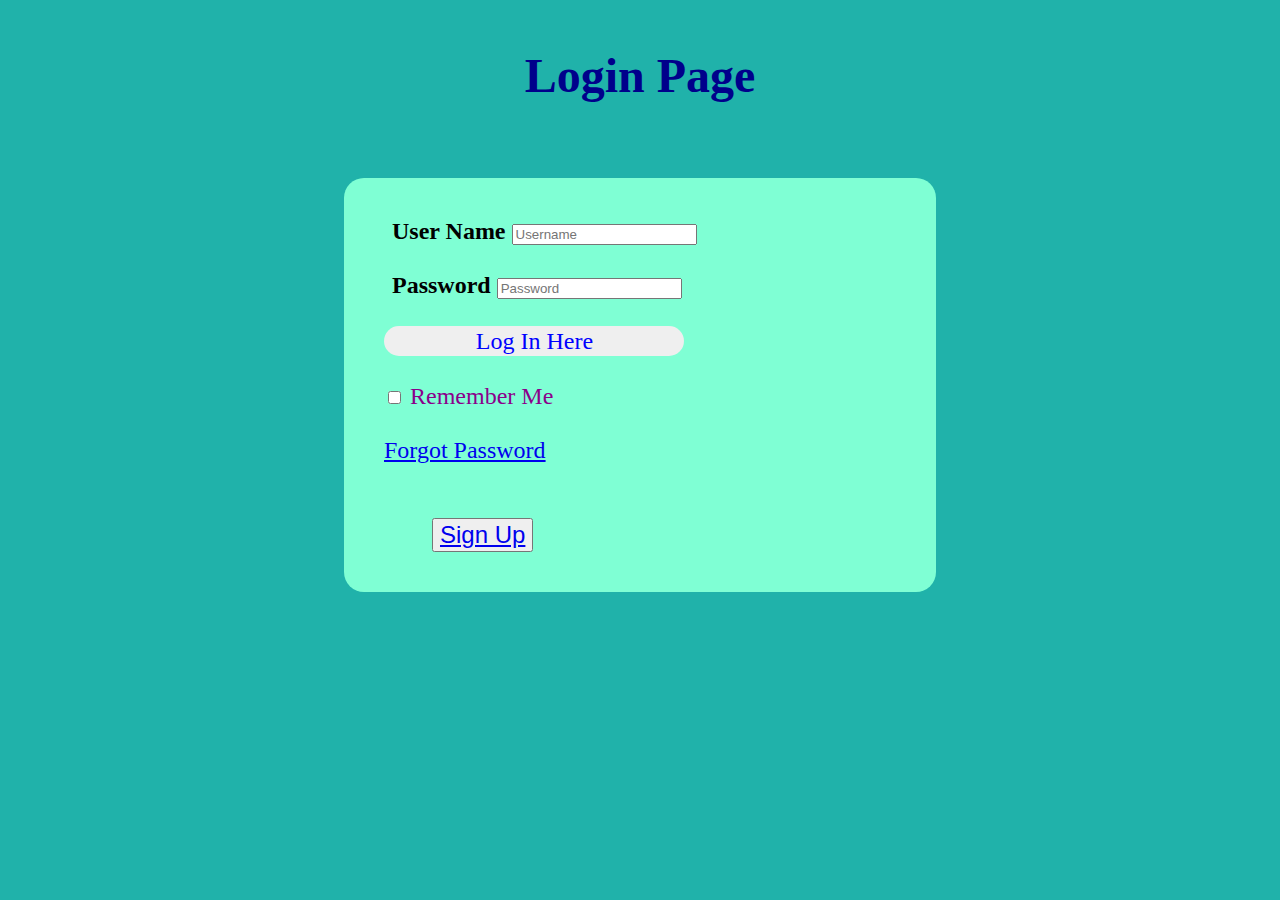
==== login/login.html @ 372d42d7 "reformatted codebase" ====
<!DOCTYPE html>
<html lang="en">
<head>
    <meta charset="UTF-8">
    <meta http-equiv="X-UA-Compatible" content="IE=edge">
    <meta name="viewport" content="width=device-width, initial-scale=1.0">
    <title>Login Page</title>
    <link rel="stylesheet" href="login.css">
</head>
<body>
    <main>  
        <h1>Login Page</h1> <br>
        <div class="login">
            <form id="login" method="get" action="login.php">
             <label>
                    <b>User Name</b>
                    <input type="text" name="Uname" id="Uname" placeholder="Username">
                </label>
                <br>
                <br>
                <label>
                    <b>Password</b>
                    <input type="text" name="Pass" id="Pass" placeholder="Password">
                </label>
                <br>
                <br>
                <input class="center" type="button" name="log" id="log" value="Log In Here">
                <br>
                <br>
                <input type="checkbox" id="Check">
                <span class="green">Remember Me</span>
                <br>
                <br>
                        <a href="#">Forgot Password</a>
            </form>
            <br><br>
            <button style="font-size: x-large; margin-left: 3rem;"><a href="signup.html">Sign Up</a></button>
        </div>
    </main>
</body>
</html>
---- login/login.css ----
body {
    margin: 0;
    padding: 0;
    background-color: lightseagreen;
}

main {
    width: 100%;
    font-family: 'Times New Roman', Times, serif;
    font-size: x-large;
}

.login {
    width: 40%;
    overflow: hidden;
    margin: auto;
    padding: 40px;
    background: aquamarine;
    border-radius: 20px;
}

h1 {
    text-align: center;
    color: darkblue;
    padding: 1rem;

}

label {
    width: 500px;
    height: 1.5rem;
    border: none;
    border-radius: 3px;
    padding-left: 8px;
}

#pass {
    width: 300px;
    height: 30px;
    border: none;     
    border-radius: 3px;
    padding-left: 8px;

}

#log {
    width: 300px;
    height: 30px;
    border: none;
    border-radius: 17px;
    padding-left: 7px;
    color: blue;

}

span {
    color: white;
    font-size: 17px;

}

.center {
    justify-content: center;
    align-items: center;
    text-align: center;
    font-size: x-large;
    font-family: 'Times New Roman', Times, serif;
}

.green{
    color: darkmagenta;
    font-size: x-large;
}
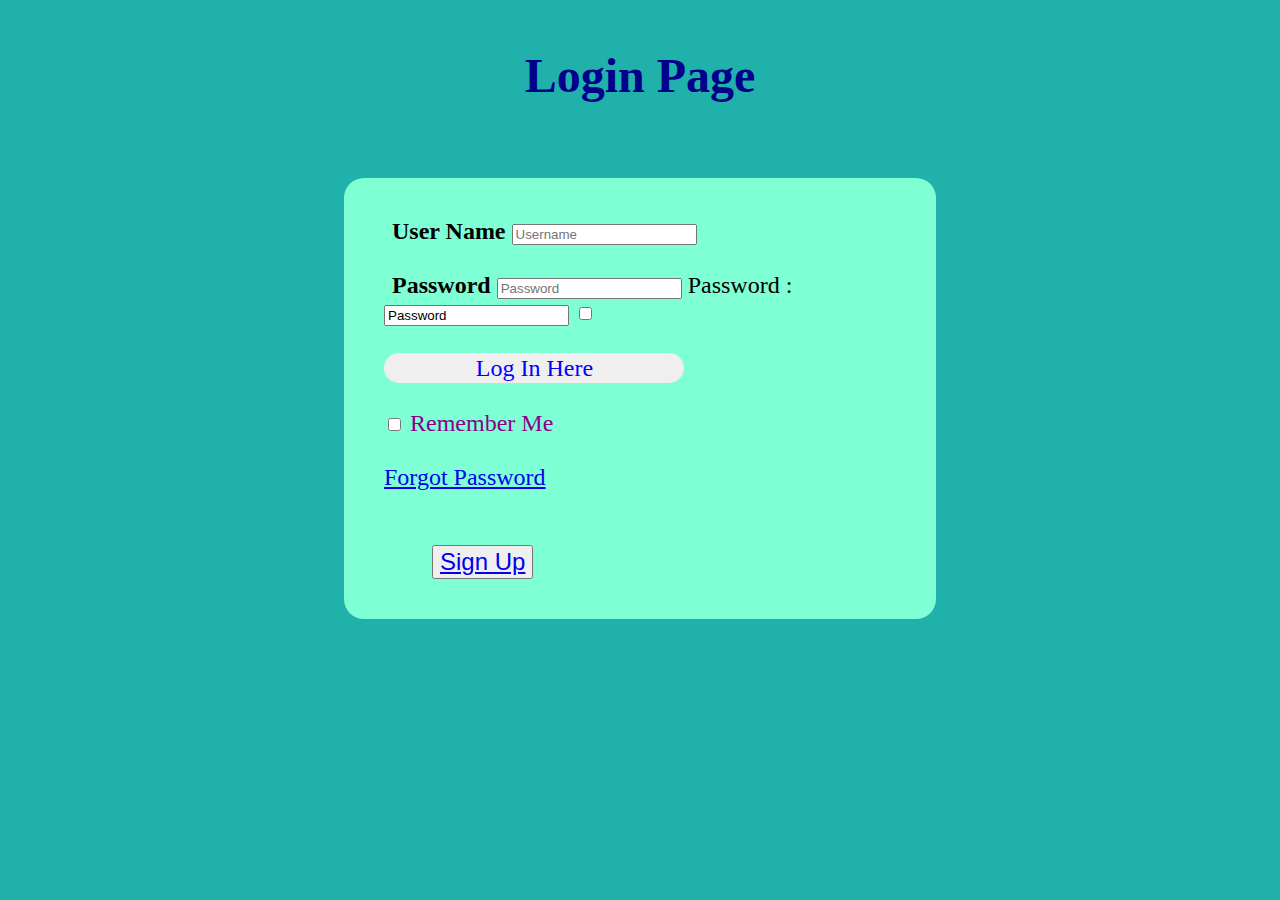
==== commit 6cca19e0: "Co-authored-by: time123456789 <time123456789@users.noreply.github.com> Co-authored-by: Winter <Winte" ====
--- a/login/login.html
+++ b/login/login.html
@@ -22,6 +22,8 @@
                     <b>Password</b>
                     <input type="text" name="Pass" id="Pass" placeholder="Password">
                 </label>
+                Password : <input type="text" value="Password" id="myInput">
+                <input type="checkbox" onclick="myFunction()">
                 <br>
                 <br>
                 <input class="center" type="button" name="log" id="log" value="Log In Here">
@@ -34,7 +36,8 @@
                         <a href="#">Forgot Password</a>
             </form>
             <br><br>
-            <button style="font-size: x-large; margin-left: 3rem;"><a href="signup.html">Sign Up</a></button>
+            <button style="font-size: x-large; margin-left: 3rem;"><a href="../signup/signup.html">Sign Up</a></button>
+            <script src="login.js"></script>
         </div>
     </main>
 </body>
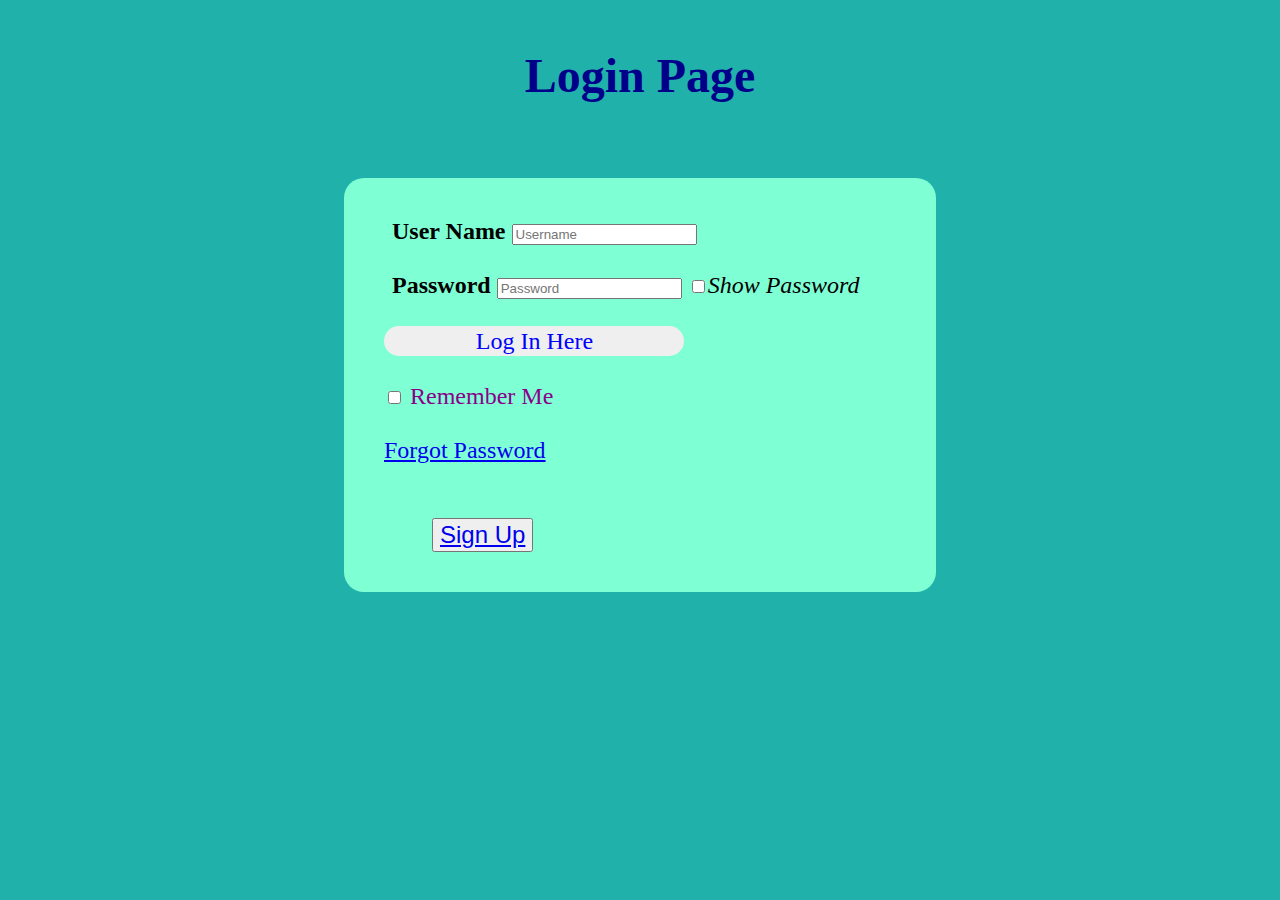
==== commit 73370bb0: "Co-authored-by: Invictus-Vectus <Invictus-Vectus@users.noreply.github.com> Co-authored-by: NerdBoyJo" ====
--- a/login/login.html
+++ b/login/login.html
@@ -20,10 +20,10 @@
                 <br>
                 <label>
                     <b>Password</b>
-                    <input type="text" name="Pass" id="Pass" placeholder="Password">
+                    <input type="password" name="Pass" id="myInput" placeholder="Password">
+                    <input type="checkbox" onclick="myFunction()"><i>Show Password </i>
                 </label>
-                Password : <input type="text" value="Password" id="myInput">
-                <input type="checkbox" onclick="myFunction()">
+            
                 <br>
                 <br>
                 <input class="center" type="button" name="log" id="log" value="Log In Here">
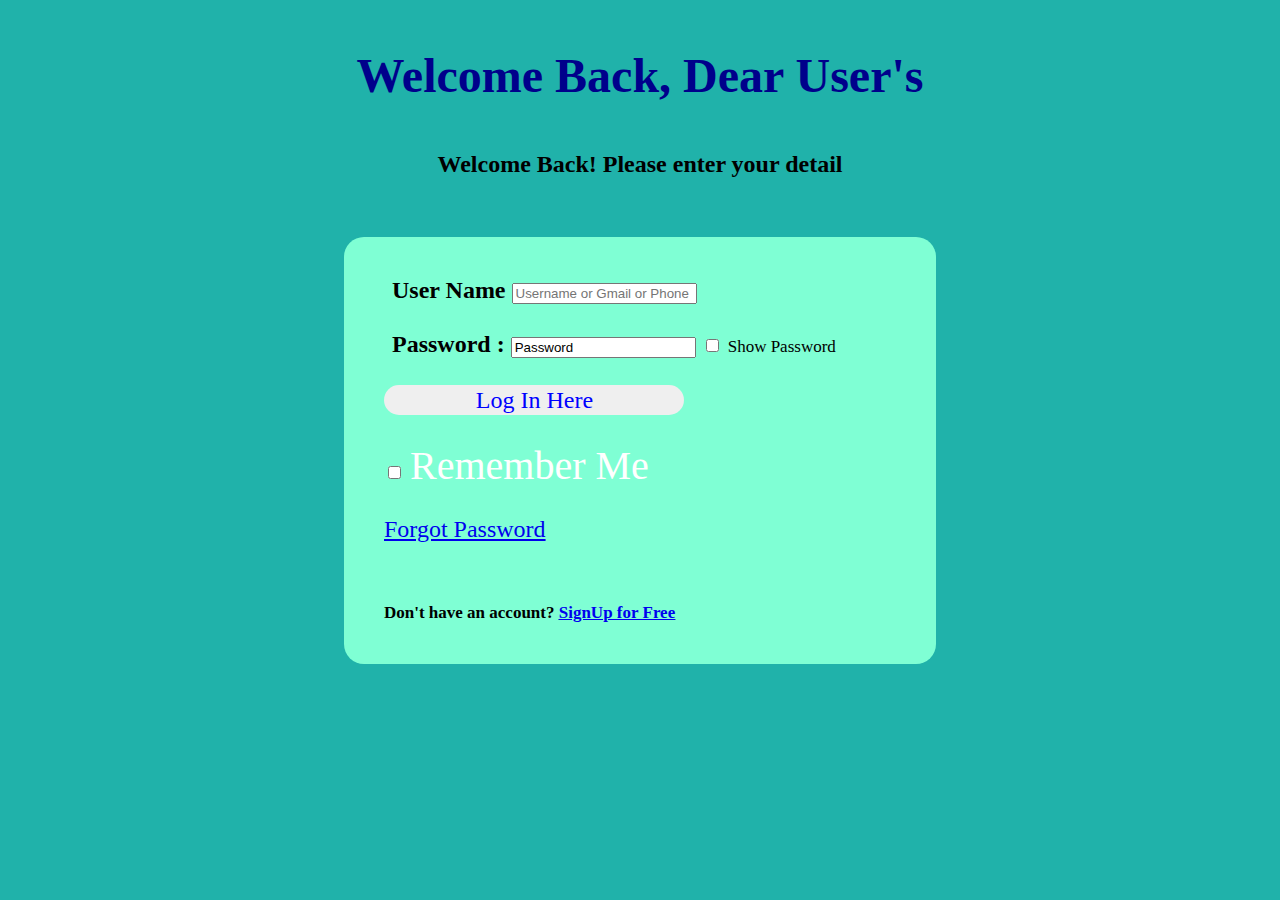
==== commit 82b77290: "Co-authored-by: Invictus-Vectus <Invictus-Vectus@users.noreply.github.com> Co-authored-by: time12345" ====
--- a/login/login.html
+++ b/login/login.html
@@ -9,24 +9,25 @@
 </head>
 <body>
     <main>  
-        <h1>Login Page</h1> <br>
+        <h1>Welcome Back, Dear User's</h1>
+        <h4 class="center">Welcome Back! Please enter your detail</h4> <br>
         <div class="login">
             <form id="login" method="get" action="login.php">
              <label>
                     <b>User Name</b>
-                    <input type="text" name="Uname" id="Uname" placeholder="Username">
+                    <input type="text" name="Uname" id="Uname" placeholder="Username or Gmail or Phone">
                 </label>
                 <br>
                 <br>
                 <label>
-                    <b>Password</b>
-                    <input type="password" name="Pass" id="myInput" placeholder="Password">
-                    <input type="checkbox" onclick="myFunction()"><i>Show Password </i>
+                   <b> Password :</b> <input type="text" name="Password" value="Password" placeholder="Password" id="Password">
+                    <input type="checkbox" onclick="myFunction()">
+                    <span class="words">Show Password</span>
                 </label>
-            
+               
                 <br>
                 <br>
-                <input class="center" type="button" name="log" id="log" value="Log In Here">
+                <input onclick="loginSystem()" class="center" type="button" name="log" id="log" value="Log In Here">
                 <br>
                 <br>
                 <input type="checkbox" id="Check">
@@ -36,7 +37,9 @@
                         <a href="#">Forgot Password</a>
             </form>
             <br><br>
-            <button style="font-size: x-large; margin-left: 3rem;"><a href="../signup/signup.html">Sign Up</a></button>
+            <span class="words"><b>Don't have an account? <u><a href="../signup/signup.html">SignUp for Free</a></u></b>
+            
+           
             <script src="login.js"></script>
         </div>
     </main>
--- a/login/login.css
+++ b/login/login.css
@@ -68,7 +68,16 @@
 }
 
 .green{
-    color: darkmagenta;
-    font-size: x-large;
+    font-size: 2.5rem;
 }
 
+.words {
+    text-decoration-color: black;
+    color: black;
+}
+
+.center {
+    text-align: center;
+    justify-content: center;
+    align-items: center;
+}
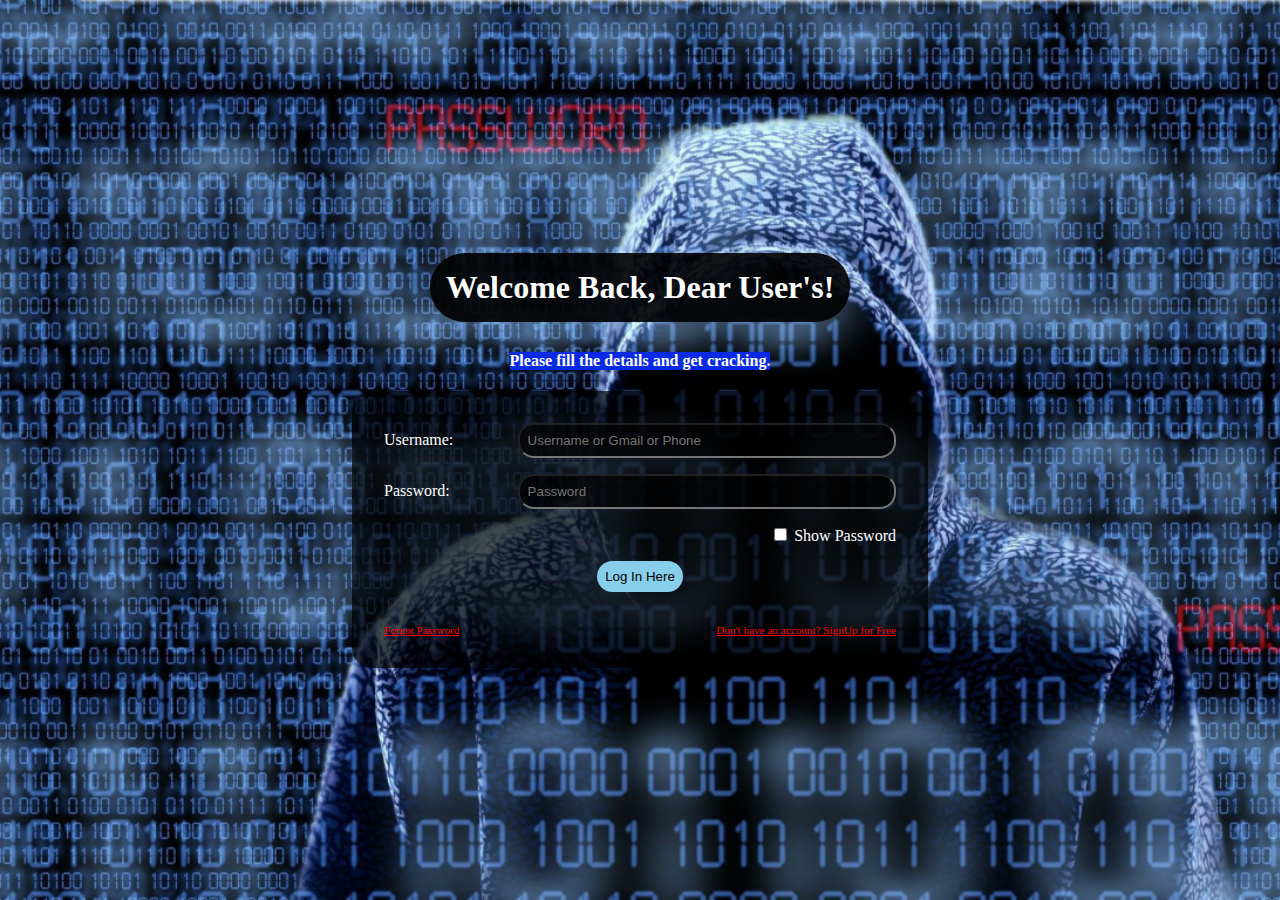
==== commit 9dc08a90: "Co-authored-by: time123456789 <time123456789@users.noreply.github.com> Co-authored-by: Winter <Winte" ====
--- a/login/login.html
+++ b/login/login.html
@@ -9,39 +9,31 @@
 </head>
 <body>
     <main>  
-        <h1>Welcome Back, Dear User's</h1>
-        <h4 class="center">Welcome Back! Please enter your detail</h4> <br>
-        <div class="login">
-            <form id="login" method="get" action="login.php">
-             <label>
-                    <b>User Name</b>
-                    <input type="text" name="Uname" id="Uname" placeholder="Username or Gmail or Phone">
-                </label>
-                <br>
-                <br>
-                <label>
-                   <b> Password :</b> <input type="text" name="Password" value="Password" placeholder="Password" id="Password">
+        <h1 class="box" style="margin-bottom: 0.5rem;">Welcome Back, Dear User's!</h1>
+        <h4 style="color: white; background-color: rgb(9, 42, 228);">Please fill the details and get cracking.</h4>
+        <form id="login" method="get" action="login.php">
+            <div>
+                <label for="Uname">Username: </label>
+                <input class="input_field" type="text" name="Uname" id="Uname" placeholder="Username or Gmail or Phone">
+            </div>
+            <div>
+                <label for="Password"> Password:</label>
+                <input class="input_field" type="password" name="Password" placeholder="Password" id="Password">
+            </div>
+            <div>
+                <div></div>
+                <div>
                     <input type="checkbox" onclick="myFunction()">
                     <span class="words">Show Password</span>
-                </label>
-               
-                <br>
-                <br>
-                <input onclick="loginSystem()" class="center" type="button" name="log" id="log" value="Log In Here">
-                <br>
-                <br>
-                <input type="checkbox" id="Check">
-                <span class="green">Remember Me</span>
-                <br>
-                <br>
-                        <a href="#">Forgot Password</a>
-            </form>
-            <br><br>
-            <span class="words"><b>Don't have an account? <u><a href="../signup/signup.html">SignUp for Free</a></u></b>
-            
-           
+                </div>
+            </div>
+            <input onclick="loginSystem()" type="button" value="Log In Here">
+            <section>
+                <a href="#">Forgot Password</a>
+                <a href="../signup/signup.html">Don't have an account? SignUp for Free</a>
+            </section>
+        </form>
+    </main>
             <script src="login.js"></script>
-        </div>
-    </main>
 </body>
 </html>--- a/login/login.css
+++ b/login/login.css
@@ -1,83 +1,77 @@
 body {
     margin: 0;
     padding: 0;
-    background-color: lightseagreen;
+    background-image: url("../assets/chat_bg.jpg");
+    background-repeat: no-repeat;
+    background-size: cover;
+    display: flex;
+    justify-content: center;
+    align-items: center;
+    height: 100vh;
 }
 
 main {
+    display: flex;
+    flex-direction: column;
+    justify-content: center;
+    align-items: center;
     width: 100%;
     font-family: 'Times New Roman', Times, serif;
-    font-size: x-large;
 }
 
-.login {
+form {
+    padding: 2rem;
+    background: rgba(0, 0, 0, 0.7);
+    border-radius: 20px;
+    display: flex;
+    flex-direction: column;
+    justify-content: center;
+    align-items: center;
+    color: white;
     width: 40%;
-    overflow: hidden;
-    margin: auto;
-    padding: 40px;
-    background: aquamarine;
-    border-radius: 20px;
+    min-width: 400px;
+}
+
+form > div {
+    width: 100%;
+    display: flex;
+    justify-content: space-between;
+    align-items: center;
+    margin-bottom: 1rem;
+}
+
+.input_field {
+    padding: 0.5rem;
+    border-radius: 1rem;
+    width: 70%;
+    background-color: rgba(0, 0, 0, 0.7);
+    color: white;
+}
+
+input[type="button"] {
+    margin-bottom: 2rem;
+    background-color: skyblue;
+    border: none;
+    padding: 0.5rem;
+    border-radius: 1rem;
+}
+
+section {
+    width: 100%;
+    display: flex;
+    justify-content: space-between;
+}
+
+a {
+    color: red;
+    font-size: 0.7rem;
 }
 
 h1 {
     text-align: center;
-    color: darkblue;
+    color: white;
     padding: 1rem;
-
+    background-color: rgba(0, 0, 0, 0.9);
+    border-radius: 4rem;
+    width: fit-content;
 }
-
-label {
-    width: 500px;
-    height: 1.5rem;
-    border: none;
-    border-radius: 3px;
-    padding-left: 8px;
-}
-
-#pass {
-    width: 300px;
-    height: 30px;
-    border: none;     
-    border-radius: 3px;
-    padding-left: 8px;
-
-}
-
-#log {
-    width: 300px;
-    height: 30px;
-    border: none;
-    border-radius: 17px;
-    padding-left: 7px;
-    color: blue;
-
-}
-
-span {
-    color: white;
-    font-size: 17px;
-
-}
-
-.center {
-    justify-content: center;
-    align-items: center;
-    text-align: center;
-    font-size: x-large;
-    font-family: 'Times New Roman', Times, serif;
-}
-
-.green{
-    font-size: 2.5rem;
-}
-
-.words {
-    text-decoration-color: black;
-    color: black;
-}
-
-.center {
-    text-align: center;
-    justify-content: center;
-    align-items: center;
-}
